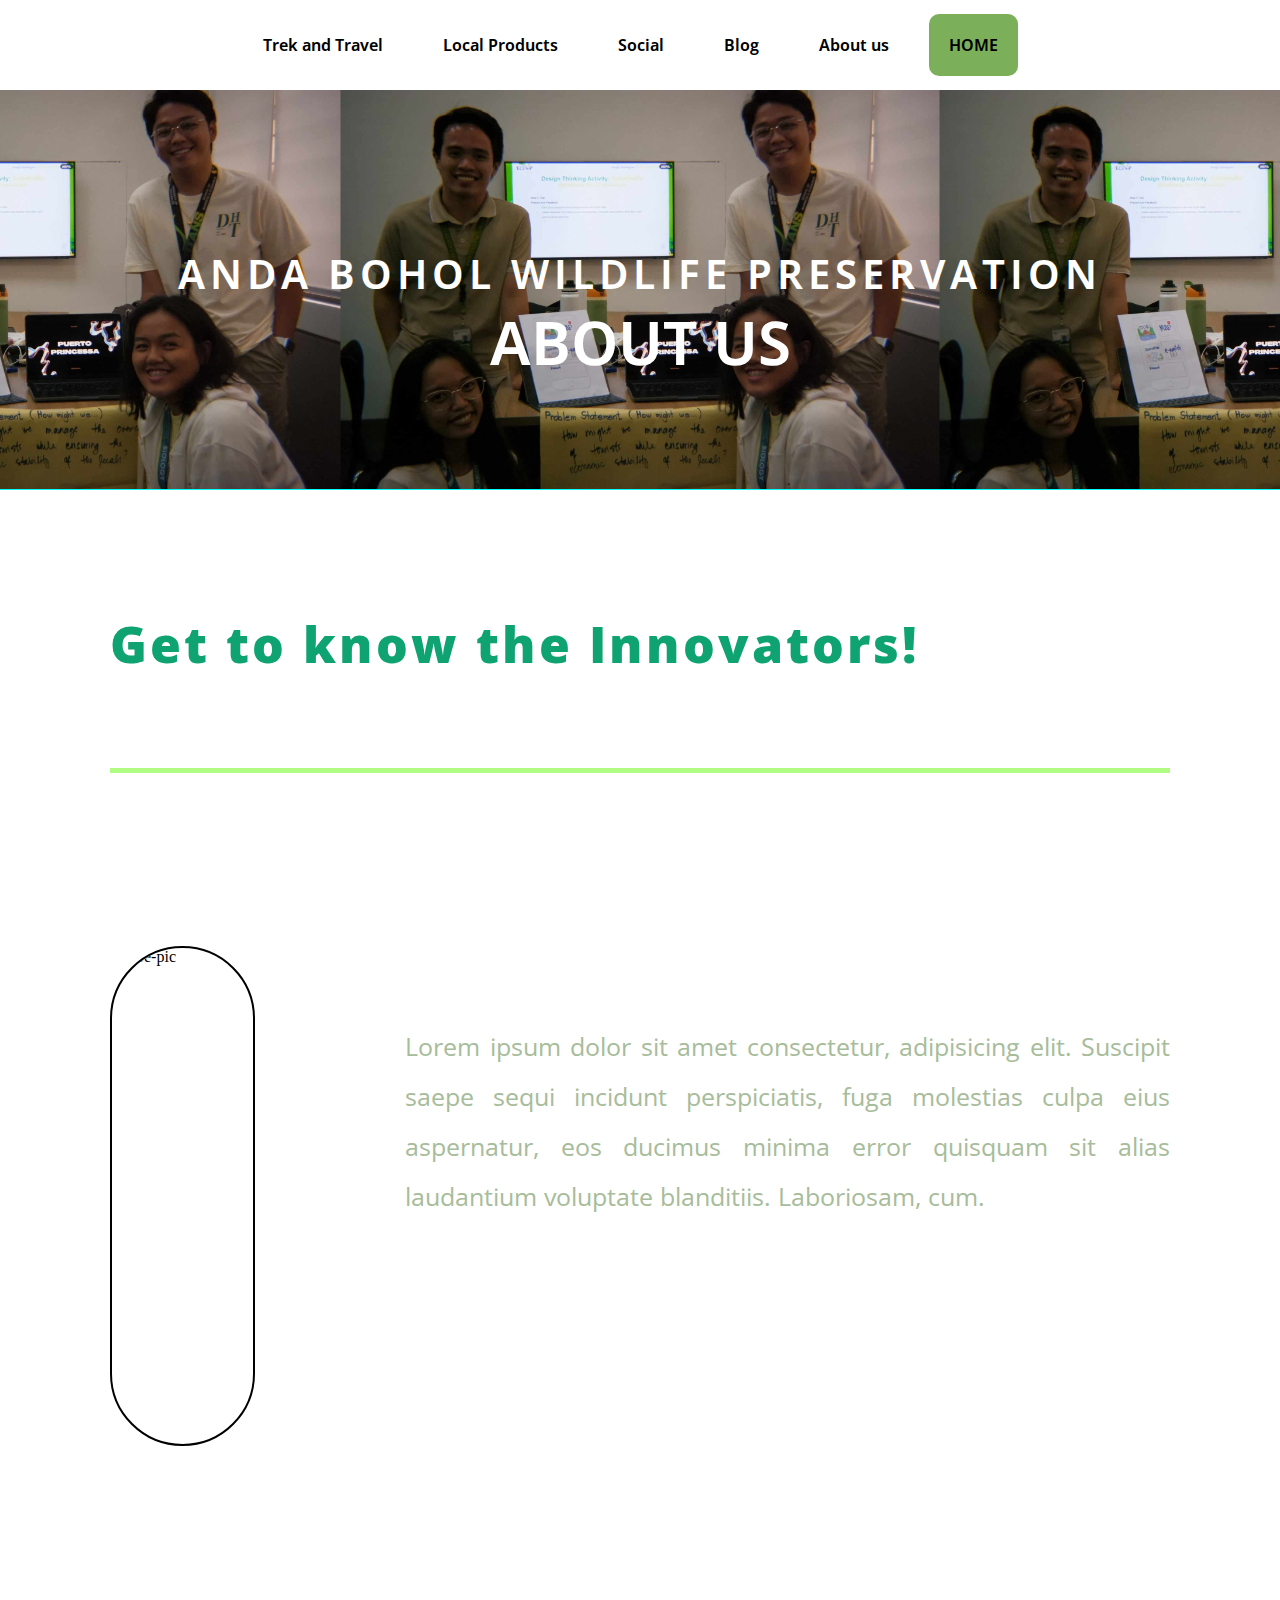
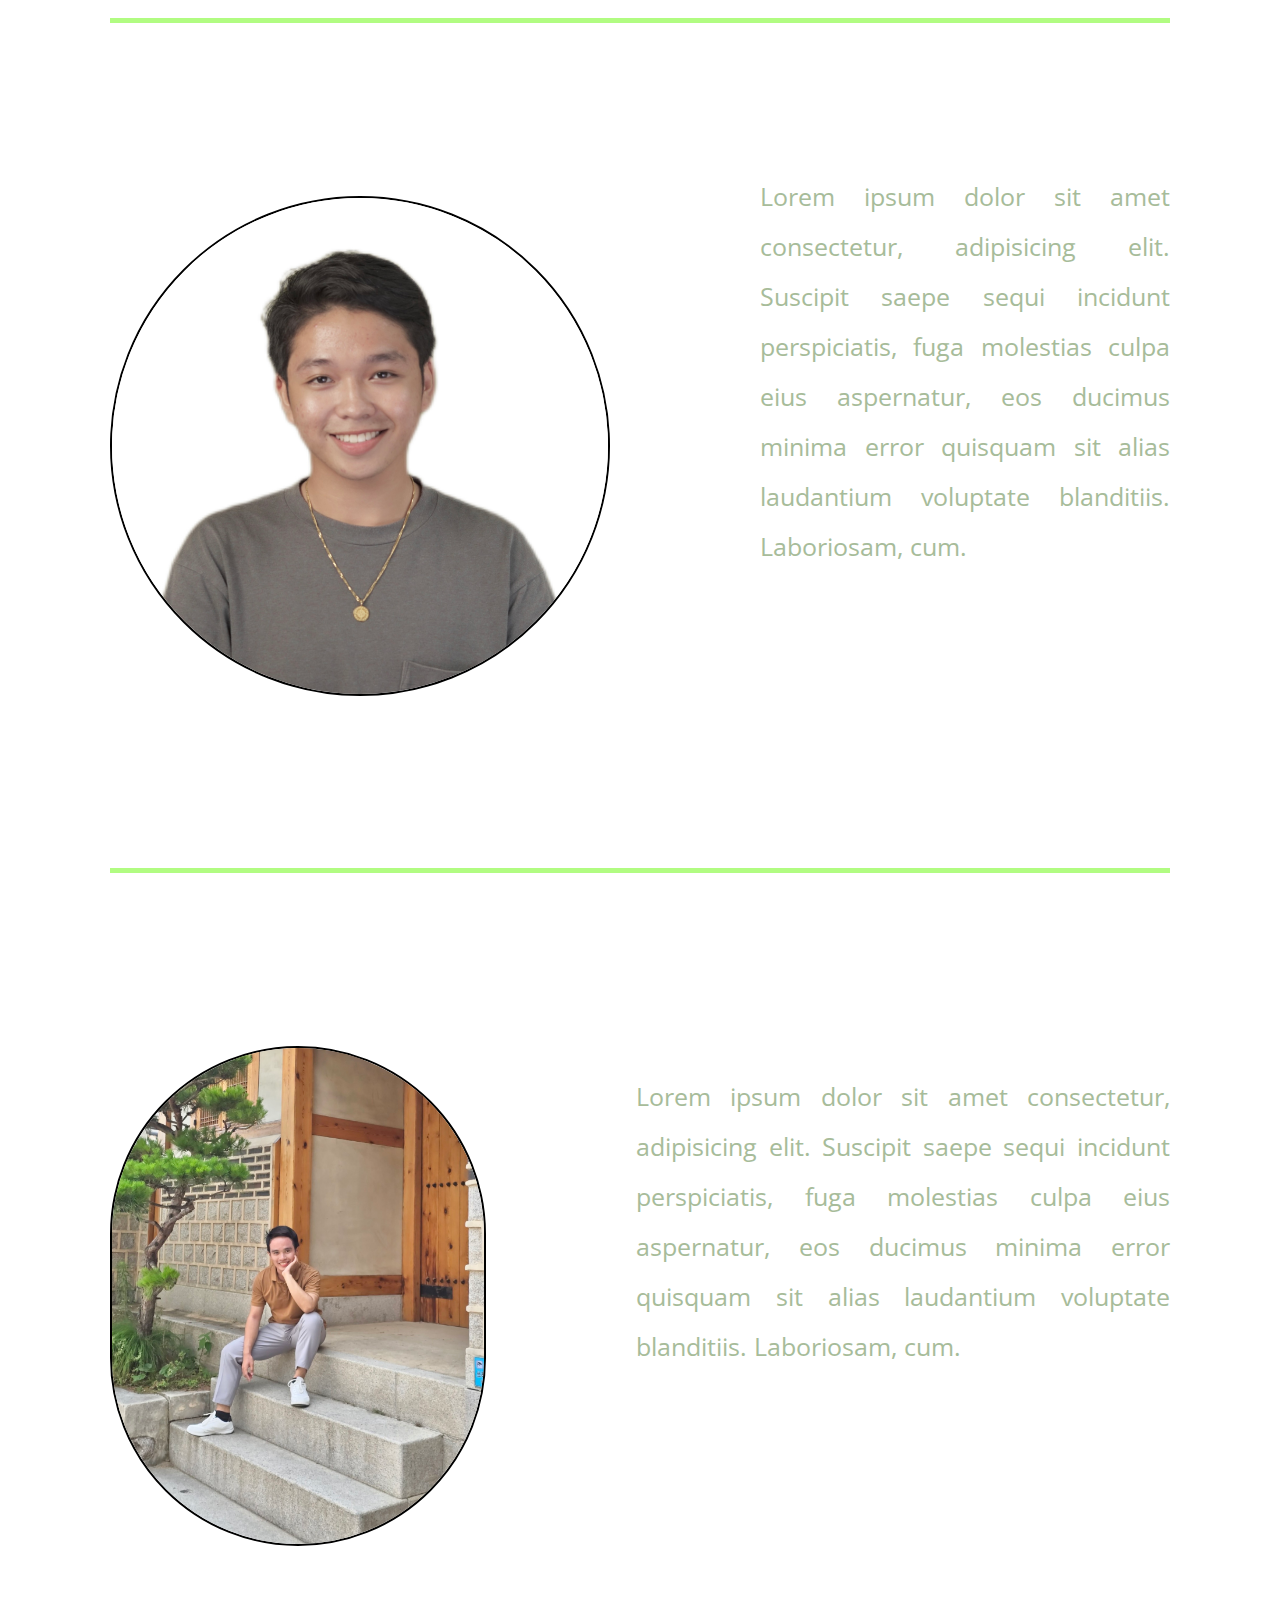
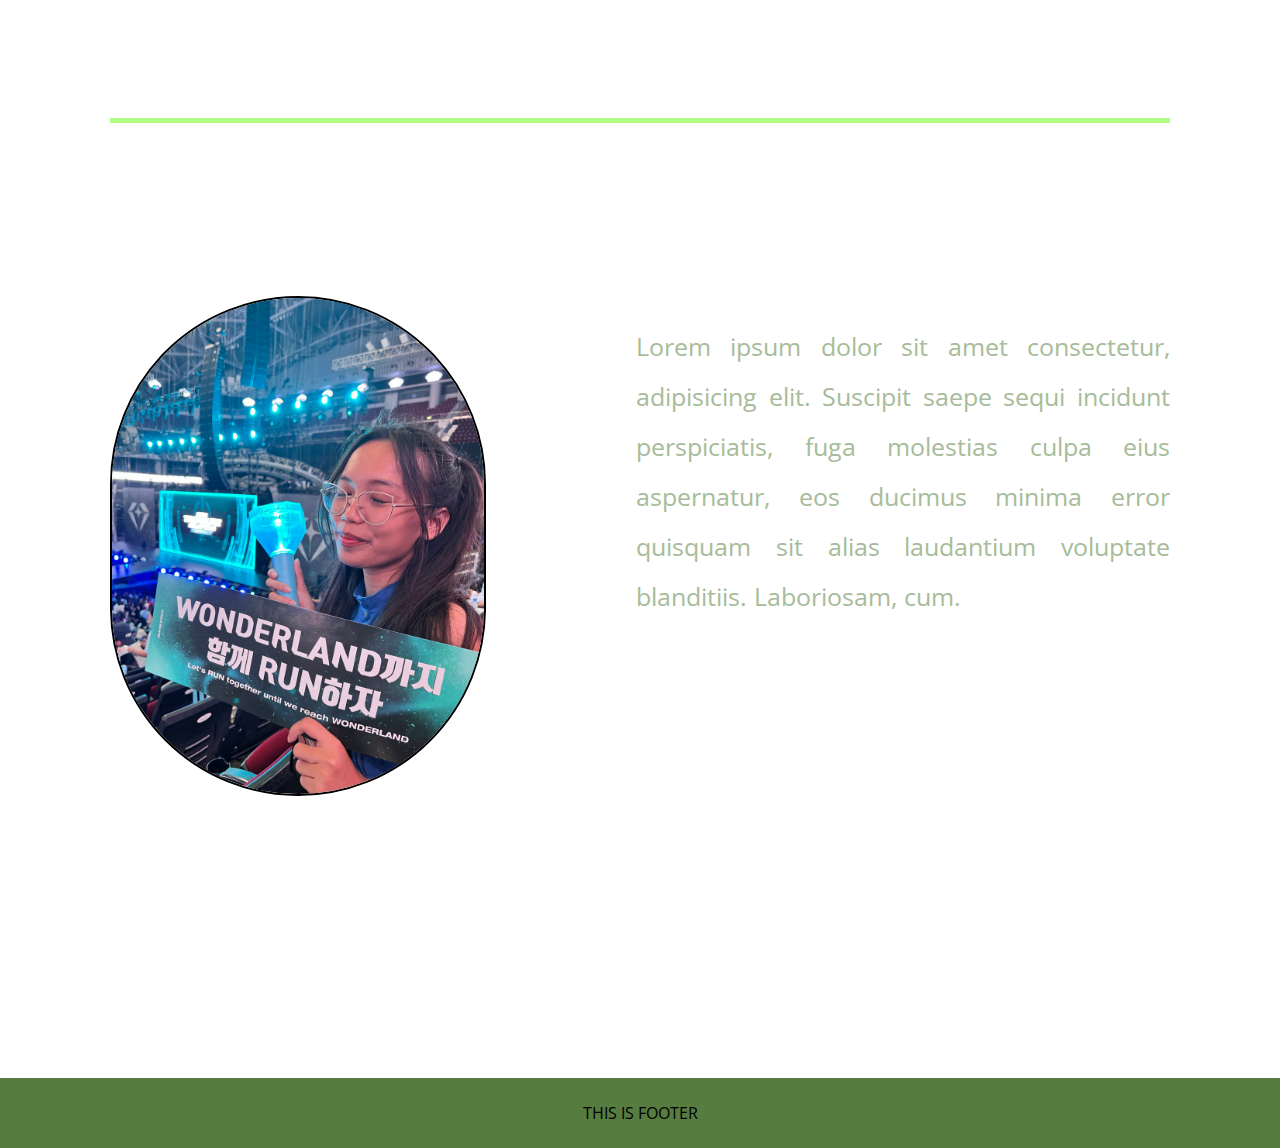
==== ECOVIP2/about.html @ 37478a5d "Add files via upload" ====
<!DOCTYPE html>
<html lang="en">
<head>
    <link rel="stylesheet" href="./css/styles4.css">
    <link rel="preconnect" href="https://fonts.googleapis.com">
    <link rel="preconnect" href="https://fonts.gstatic.com" crossorigin>
    <link href="https://fonts.googleapis.com/css2?family=Open+Sans:ital,wght@0,300..800;1,300..800&display=swap" rel="stylesheet">
    <script src="https://kit.fontawesome.com/cca59fd707.js" crossorigin="anonymous"></script>
    <title>ECOVIP</title>
    <title>GO Explore</title>
</head>
<body>
    <div class="outer-container">
        <div class="navbar">
            <ul class="nav-list open-sans-semibold">
                <a href="./goexplore.html"><li class="bullet">Trek and Travel</li></a>
                <a href="./localprod.html"><li class="bullet">Local Products</li></a>
                <li class="bullet">Social</li>
                <li class="bullet">Blog</li>
                <a href="about.html"><li class="bullet">About us</li></a>
                <a href="./index.html"><li class="bullet" id="home">HOME</li></a>
                
            </ul>
        </div>

        <div class="header">
            <h1 class="open-sans-semibold" id="about-headtitle">ANDA BOHOL WILDLIFE PRESERVATION</h1>
            <h3 class="open-sans-semibold" id="about-us">ABOUT US</h3>
        </div>

        <div class="main-content">
            <div class="title-container">
                <h1 class="open-sans-bold prod-title" style="color: rgb(14, 163, 113);">Get to know the Innovators!</h1>
                
            </div>

            <div class="image-container container-1">
                <img src="./images/nat.JPG" alt="ube-pic" class="image-food">
                <p class="open-sans-regular prod-desc">Lorem ipsum dolor sit amet consectetur, adipisicing elit. Suscipit saepe sequi incidunt perspiciatis, fuga molestias culpa eius aspernatur, eos ducimus minima error quisquam sit alias laudantium voluptate blanditiis. Laboriosam, cum.</p>
            </div>

            <div class="image-container container-1">
                <img src="./images/michael.jpeg " alt="ube-pic" class="image-food">
                <p class="open-sans-regular prod-desc">Lorem ipsum dolor sit amet consectetur, adipisicing elit. Suscipit saepe sequi incidunt perspiciatis, fuga molestias culpa eius aspernatur, eos ducimus minima error quisquam sit alias laudantium voluptate blanditiis. Laboriosam, cum.</p>
            </div>
            
            <div class="image-container container-1">
                <img src="./images/janjan.jpg " alt="ube-pic" class="image-food">
                <p class="open-sans-regular prod-desc">Lorem ipsum dolor sit amet consectetur, adipisicing elit. Suscipit saepe sequi incidunt perspiciatis, fuga molestias culpa eius aspernatur, eos ducimus minima error quisquam sit alias laudantium voluptate blanditiis. Laboriosam, cum.</p>
            </div>

            <div class="image-container container-1">
                <img src="./images/kyline.jpg " alt="ube-pic" class="image-food">
                <p class="open-sans-regular prod-desc">Lorem ipsum dolor sit amet consectetur, adipisicing elit. Suscipit saepe sequi incidunt perspiciatis, fuga molestias culpa eius aspernatur, eos ducimus minima error quisquam sit alias laudantium voluptate blanditiis. Laboriosam, cum.</p>
            </div>
            
            
        </div>

        <div class="footer">
            <p class="open-sans-regular" id="main-footer">THIS IS FOOTER</p>
        </div>

    </div>
</body>
</html>
---- ECOVIP2/css/styles4.css ----
:root {

    --light-green : #B1FC82;
    --gray : #A7BC9A;
    --green : #7BAF5A;
    --whitegreen : #DFFCCD;
    --darkgreen : #577C40;
    
}

/*FONT FAMILY
.open-sans-semibold {
  font-family: "Open Sans", sans-serif;
  font-optical-sizing: auto;
  font-weight: 650;
  font-style: normal;
  font-variation-settings:
    "wdth" 100;
}*/
.open-sans-regular {
    font-family: "Open Sans", sans-serif;
    font-optical-sizing: auto;
    font-weight: 400;
    font-style: normal;
    font-variation-settings:
      "wdth" 100;
}

.open-sans-bold {
    font-family: "Open Sans", sans-serif;
    font-optical-sizing: auto;
    font-weight: 800;
    font-style: normal;
    font-variation-settings:
      "wdth" 100;
  }

.open-sans-semibold {
    font-family: "Open Sans", sans-serif;
    font-optical-sizing: auto;
    font-weight: 650;
    font-style: normal;
    font-variation-settings:
      "wdth" 100;
  }

*{
    margin: 0;
    padding: 0;
    box-sizing: border-box;
}


.outer-container{
    height: 100vh;
    display: grid;
    grid-template-rows: 90px 400px 1fr 70px;
    grid-template-areas:
                         "navbar"
                         "header"
                         "main-content"
                         "footer" ;
}

.navbar{

    grid-area: navbar;
    display: flex;
    align-items: center;
    justify-content: center;
}

/* NAVBAR */
.nav-list{
    display: flex;
    align-items: center;
    justify-content: center;
}

.nav-list li{
    list-style-type: none;
    margin-right: 20px;
    padding: 20px;
}

.header{
    grid-area: header;
    display: flex;
    align-items: center;
    justify-content: center;
    border-bottom: 1px solid aqua;
}

#home{
    background-color: var(--green);
    border-radius: 10px;
}

/* MAIN CONTENT */
.main-content{
    margin: 50px;
    grid-area: main-content;
    display: flex;
    align-items: center;   
    margin: 100px;
    padding: 10px;
    flex-direction: column; 
}


.forms{
    display: flex;
    align-self: flex-start;
    justify-content: center;
}

.forms input{
    padding: 20px;
    letter-spacing: 2px;
    border: 1px solid var(--gray);
}

#find-now{
    background-color: var(--darkgreen);
    color: white;
}

#find-now:hover{
    background-color: var(--whitegreen);
    color: black;
    font-size: 14px;
    text-decoration: underline;
}


.bullet:hover{
    background-color: var(--gray) !important;
    border-radius: 5px !important;
    color: white !important;
    text-decoration: underline !important;
    font-size: 17px;
}

a{
    text-decoration: none;
    color: black;
}

.title-container{
    align-self: flex-start;
    display: flex;
    flex-direction: column;
    align-items: flex-start;
    margin-bottom: 90px;
}

.prod-title{
    margin-top: 10px;
    font-size: 50px;
    letter-spacing: 3px;
}

.prod-desc{
    color: var(--gray);
    font-size: 25px;
    text-align: justify;
    line-height: 2;
}

.image-container{
    height: 700px;
    width: 100%;
    margin-bottom: 150px;
    display: flex;
    align-items: center;
    justify-content: center;
    border-top: 5px solid var(--light-green);

}

.image-food{
    height: 500px;
    width: 500px;
    margin-right: 150px;
    margin-top: 150px;
    border-radius: 50ch;
    border: 2px solid black;
}

/* CONTAINERS */
.container-1{
    align-self: flex-start !important;
}

.container-2{
    align-self: flex-end !important;
}

.towards-container{
  border-top: 1px solid aqua !important;
  border-bottom: 0px !important;
  border-left: 0px !important;
  border-right: 0px !important;
  border-radius: 0px !important;
  width: 100% !important;
  padding-top: 100px;
}

.towards-title{
    align-self: flex-start;
    font-size: 25px;
    margin-bottom: 15px;
    color: rgb(128, 243, 172);
}

.img-gallery{
    display: flex;
    align-items: center;
    justify-content: center;
}

.food-img{
    height: 300px;
    width: 350px;
}

.img-container{
    display: flex;
    flex-direction: column;
    width: 700px;
    height: 100%;
    align-items: center;
    justify-content: center;

}

#volunteer-img{
    height: 300px;
    width: 450px    ;
}

.goexplore-header-title{
    margin-top: 20px;
    color: var(--darkgreen);
    letter-spacing: 2px;
}

#bahandi-logo{
    height: 50px;
    width: 50px;
}

.header{
    background-image: url('../images/group.jpg');
    background-position: center;
    background-size: contain;

    display: flex;
    flex-direction: column;
    color: white;
}

#about-headtitle{
    margin-top: 50px;
    font-size: 40px;
    letter-spacing: 5px;
}

#about-us{
    font-size: 60px;
}
/*FOOTER STYLES */
.footer{
    background-color: var(--darkgreen);
    grid-area: footer;
    display: flex;
    align-items: center;
    justify-content: center;
}
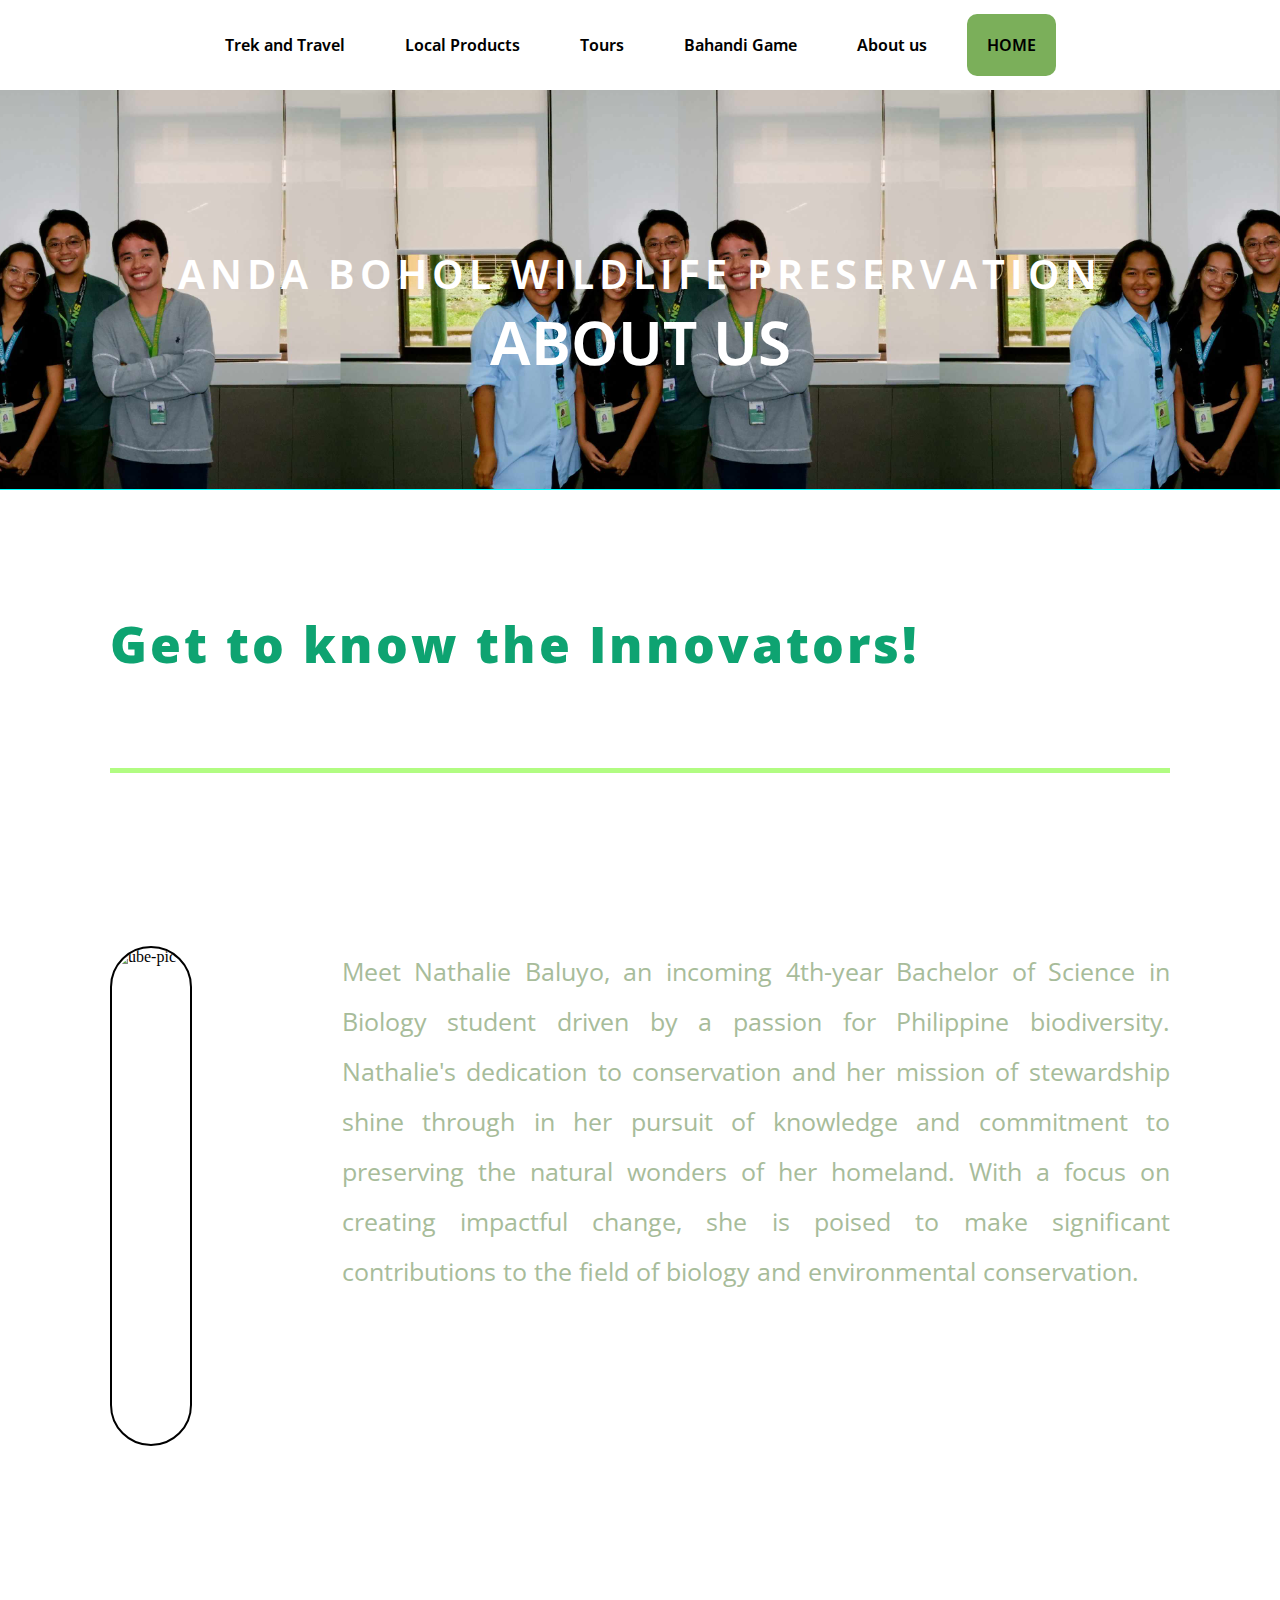
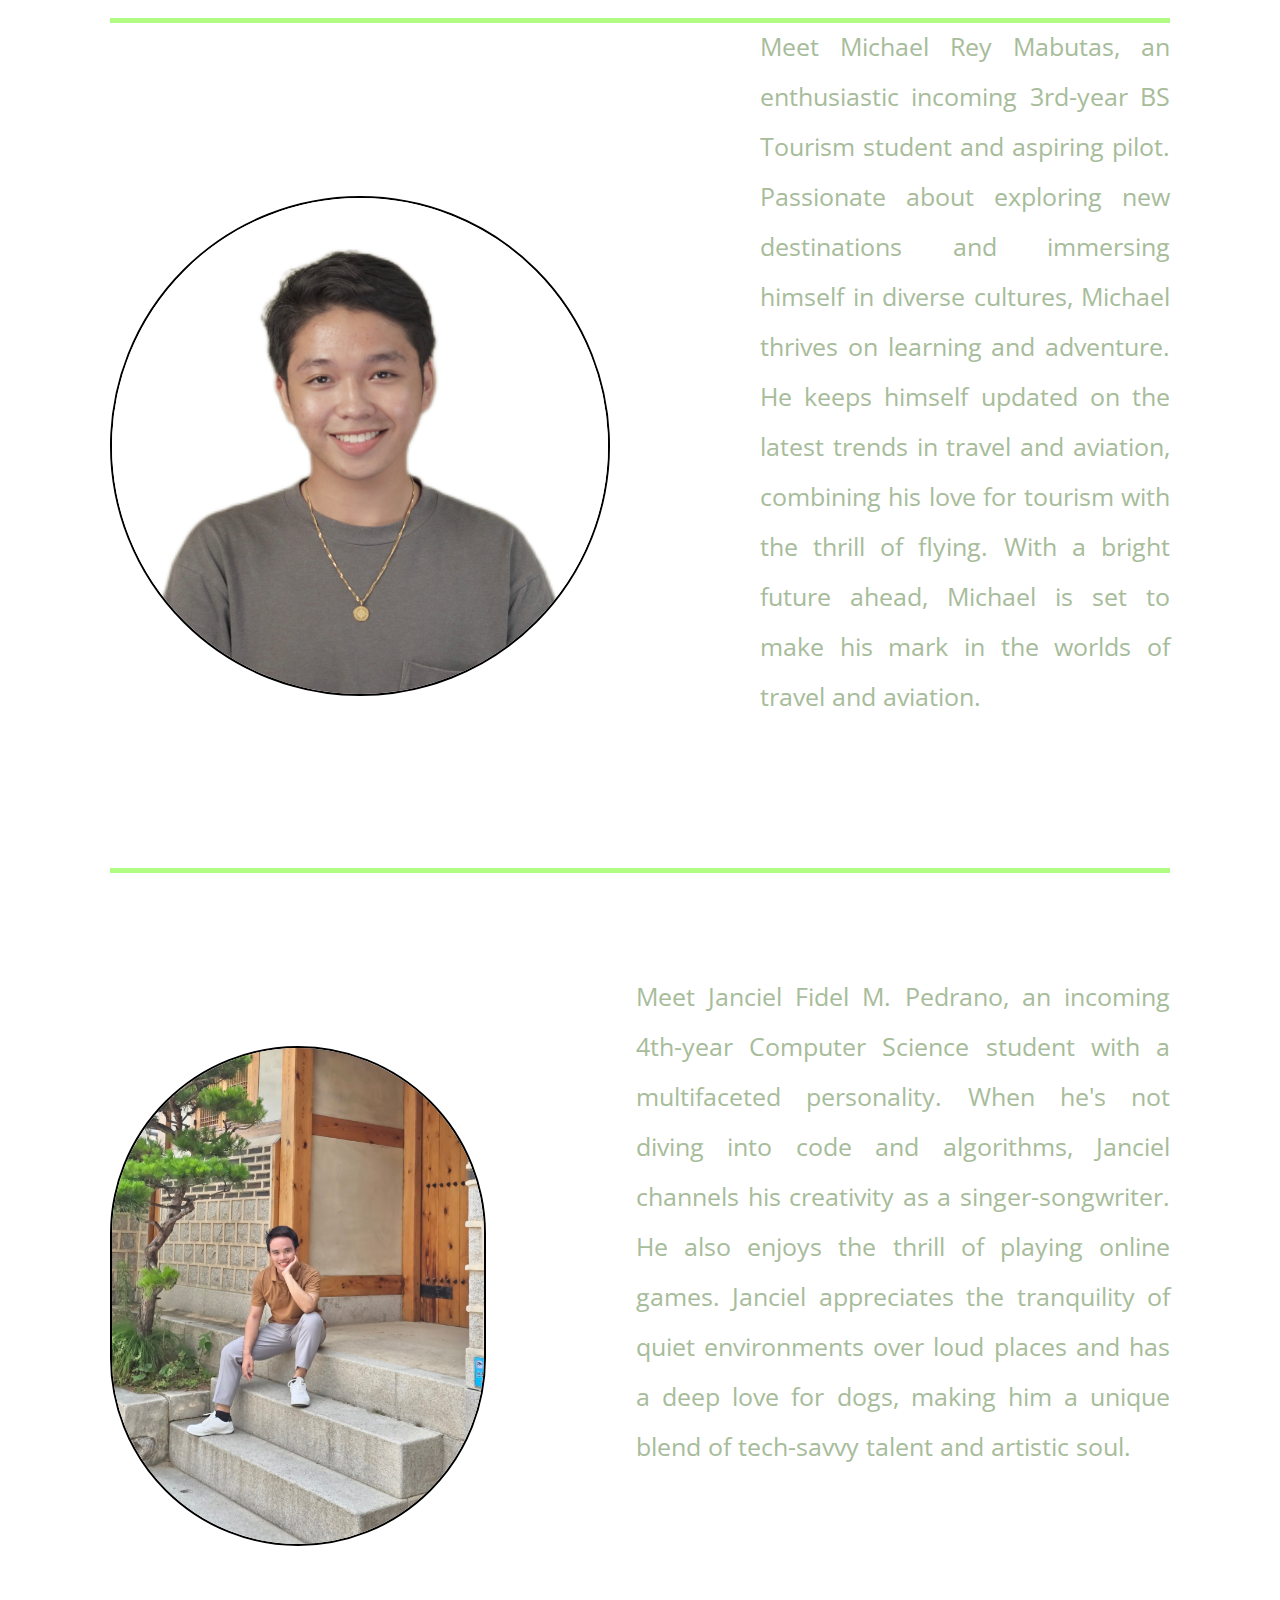
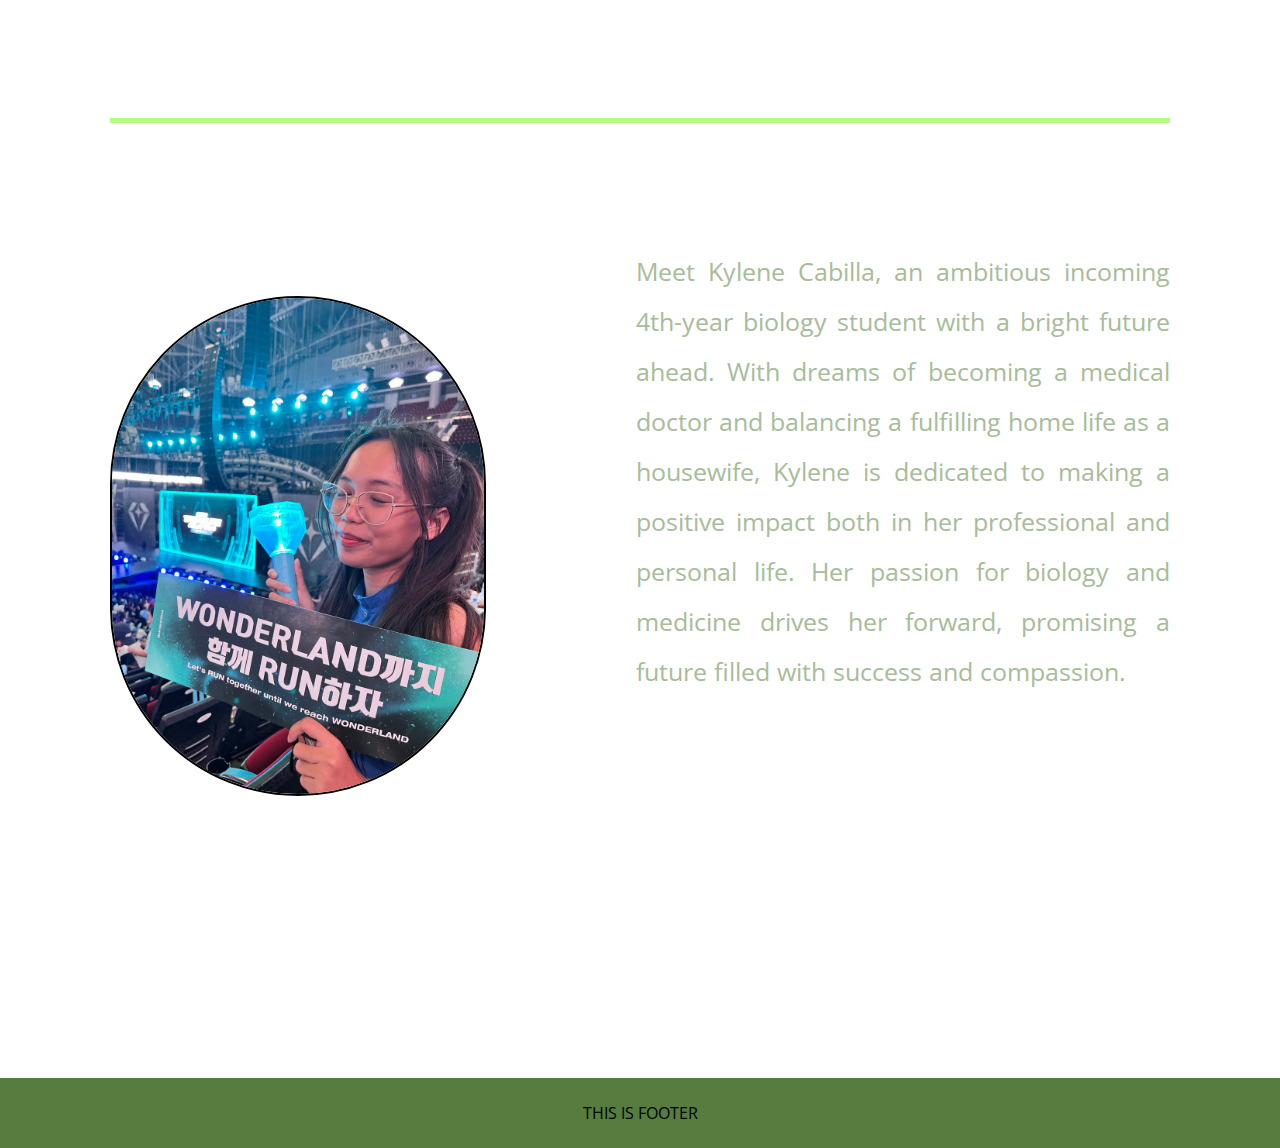
==== commit 454a1e4a: ""Update ECOVIP"" ====
--- a/ECOVIP2/about.html
+++ b/ECOVIP2/about.html
@@ -15,8 +15,8 @@
             <ul class="nav-list open-sans-semibold">
                 <a href="./goexplore.html"><li class="bullet">Trek and Travel</li></a>
                 <a href="./localprod.html"><li class="bullet">Local Products</li></a>
-                <li class="bullet">Social</li>
-                <li class="bullet">Blog</li>
+                <li class="bullet">Tours</li>
+                <li class="bullet">Bahandi Game</li>
                 <a href="about.html"><li class="bullet">About us</li></a>
                 <a href="./index.html"><li class="bullet" id="home">HOME</li></a>
                 
@@ -36,22 +36,22 @@
 
             <div class="image-container container-1">
                 <img src="./images/nat.JPG" alt="ube-pic" class="image-food">
-                <p class="open-sans-regular prod-desc">Lorem ipsum dolor sit amet consectetur, adipisicing elit. Suscipit saepe sequi incidunt perspiciatis, fuga molestias culpa eius aspernatur, eos ducimus minima error quisquam sit alias laudantium voluptate blanditiis. Laboriosam, cum.</p>
+                <p class="open-sans-regular prod-desc">Meet Nathalie Baluyo, an incoming 4th-year Bachelor of Science in Biology student driven by a passion for Philippine biodiversity. Nathalie's dedication to conservation and her mission of stewardship shine through in her pursuit of knowledge and commitment to preserving the natural wonders of her homeland. With a focus on creating impactful change, she is poised to make significant contributions to the field of biology and environmental conservation.</p>
             </div>
 
             <div class="image-container container-1">
                 <img src="./images/michael.jpeg " alt="ube-pic" class="image-food">
-                <p class="open-sans-regular prod-desc">Lorem ipsum dolor sit amet consectetur, adipisicing elit. Suscipit saepe sequi incidunt perspiciatis, fuga molestias culpa eius aspernatur, eos ducimus minima error quisquam sit alias laudantium voluptate blanditiis. Laboriosam, cum.</p>
+                <p class="open-sans-regular prod-desc">Meet Michael Rey Mabutas, an enthusiastic incoming 3rd-year BS Tourism student and aspiring pilot. Passionate about exploring new destinations and immersing himself in diverse cultures, Michael thrives on learning and adventure. He keeps himself updated on the latest trends in travel and aviation, combining his love for tourism with the thrill of flying. With a bright future ahead, Michael is set to make his mark in the worlds of travel and aviation.</p>
             </div>
             
             <div class="image-container container-1">
                 <img src="./images/janjan.jpg " alt="ube-pic" class="image-food">
-                <p class="open-sans-regular prod-desc">Lorem ipsum dolor sit amet consectetur, adipisicing elit. Suscipit saepe sequi incidunt perspiciatis, fuga molestias culpa eius aspernatur, eos ducimus minima error quisquam sit alias laudantium voluptate blanditiis. Laboriosam, cum.</p>
+                <p class="open-sans-regular prod-desc">Meet Janciel Fidel M. Pedrano, an incoming 4th-year Computer Science student with a multifaceted personality. When he's not diving into code and algorithms, Janciel channels his creativity as a singer-songwriter. He also enjoys the thrill of playing online games. Janciel appreciates the tranquility of quiet environments over loud places and has a deep love for dogs, making him a unique blend of tech-savvy talent and artistic soul.</p>
             </div>
 
             <div class="image-container container-1">
                 <img src="./images/kyline.jpg " alt="ube-pic" class="image-food">
-                <p class="open-sans-regular prod-desc">Lorem ipsum dolor sit amet consectetur, adipisicing elit. Suscipit saepe sequi incidunt perspiciatis, fuga molestias culpa eius aspernatur, eos ducimus minima error quisquam sit alias laudantium voluptate blanditiis. Laboriosam, cum.</p>
+                <p class="open-sans-regular prod-desc">Meet Kylene Cabilla, an ambitious incoming 4th-year biology student with a bright future ahead. With dreams of becoming a medical doctor and balancing a fulfilling home life as a housewife, Kylene is dedicated to making a positive impact both in her professional and personal life. Her passion for biology and medicine drives her forward, promising a future filled with success and compassion.</p>
             </div>
             
             
--- a/ECOVIP2/css/styles4.css
+++ b/ECOVIP2/css/styles4.css
@@ -251,7 +251,7 @@
 }
 
 .header{
-    background-image: url('../images/group.jpg');
+    background-image: url('../images/team.jpg');
     background-position: center;
     background-size: contain;
 
